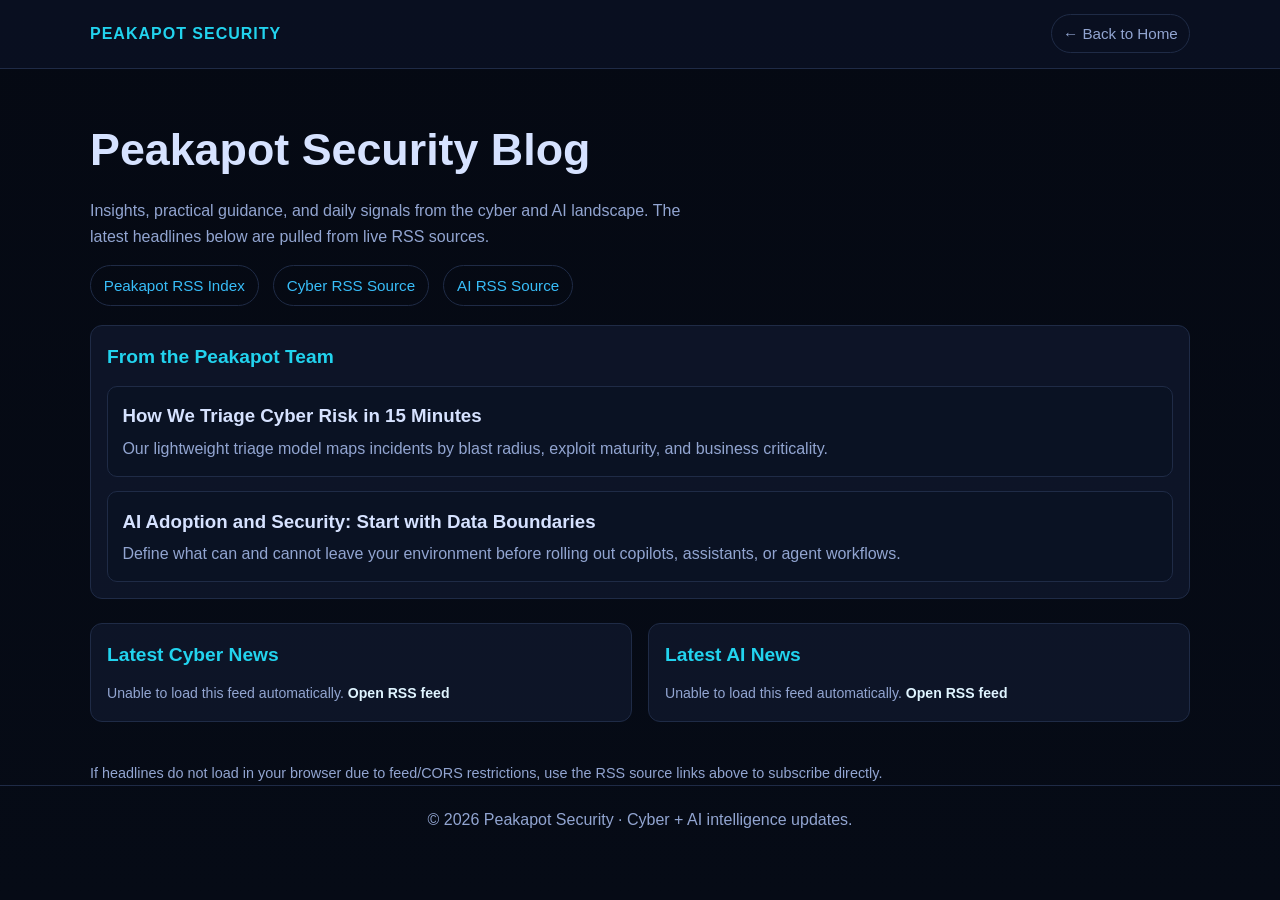
==== blog.html @ 41708db2 "Rebrand site to Peakapot Security and add blog/RSS/podcast sections" ====
<!DOCTYPE html>
<html lang="en">
<head>
  <meta charset="UTF-8" />
  <meta name="viewport" content="width=device-width, initial-scale=1.0" />
  <meta name="description" content="Peakapot Security blog with curated cyber and AI headlines via live RSS feeds." />
  <title>Peakapot Security Blog | Cyber & AI RSS</title>
  <style>
    :root {
      --bg: #060b16;
      --panel: #0f172a;
      --text: #d6e2ff;
      --muted: #92a5d1;
      --accent: #38bdf8;
      --accent-2: #22d3ee;
      --border: #1f2b46;
    }

    * {
      box-sizing: border-box;
      margin: 0;
      padding: 0;
      font-family: Arial, Helvetica, sans-serif;
    }

    body {
      background: linear-gradient(180deg, #050913, var(--bg));
      color: var(--text);
      line-height: 1.6;
      min-height: 100vh;
    }

    .container {
      width: min(1100px, 92%);
      margin: 0 auto;
    }

    header {
      border-bottom: 1px solid var(--border);
      background: rgba(10, 16, 33, 0.95);
      position: sticky;
      top: 0;
      z-index: 20;
    }

    .nav {
      display: flex;
      align-items: center;
      justify-content: space-between;
      padding: 0.9rem 0;
      gap: 1rem;
    }

    .logo {
      font-weight: 700;
      letter-spacing: 1px;
      color: var(--accent-2);
      text-transform: uppercase;
      text-decoration: none;
    }

    .nav-link {
      text-decoration: none;
      color: var(--muted);
      font-size: 0.95rem;
      padding: 0.4rem 0.7rem;
      border-radius: 999px;
      border: 1px solid var(--border);
    }

    .hero {
      padding: 2.8rem 0 1.2rem;
    }

    h1 {
      font-size: clamp(1.8rem, 4.5vw, 2.8rem);
      margin-bottom: 0.8rem;
    }

    .intro {
      color: var(--muted);
      max-width: 70ch;
      margin-bottom: 1rem;
    }

    .rss-links {
      display: flex;
      gap: 0.9rem;
      flex-wrap: wrap;
      margin-top: 0.8rem;
    }

    .rss-links a {
      color: var(--accent);
      text-decoration: none;
      border: 1px solid var(--border);
      border-radius: 999px;
      padding: 0.45rem 0.8rem;
      font-size: 0.95rem;
    }

    .rss-links a:hover {
      text-decoration: underline;
    }

    .grid {
      display: grid;
      grid-template-columns: repeat(2, minmax(0, 1fr));
      gap: 1rem;
      padding: 1.5rem 0 2.2rem;
    }

    .panel {
      background: rgba(15, 23, 42, 0.86);
      border: 1px solid var(--border);
      border-radius: 12px;
      padding: 1rem;
    }

    h2 {
      font-size: 1.2rem;
      margin-bottom: 0.7rem;
      color: var(--accent-2);
    }

    .feed-list {
      list-style: none;
      display: grid;
      gap: 0.8rem;
    }

    .feed-list li {
      border-top: 1px dashed rgba(146, 165, 209, 0.25);
      padding-top: 0.75rem;
    }

    .feed-list li:first-child {
      border-top: none;
      padding-top: 0;
    }

    .feed-list a {
      color: #dff4ff;
      text-decoration: none;
      font-weight: 700;
    }

    .feed-list a:hover {
      text-decoration: underline;
    }

    .meta {
      color: var(--muted);
      font-size: 0.88rem;
    }

    .small {
      color: var(--muted);
      font-size: 0.9rem;
      margin-top: 0.3rem;
    }

    .post-list {
      display: grid;
      gap: 0.9rem;
      margin-top: 0.8rem;
    }

    .post {
      border: 1px solid var(--border);
      border-radius: 10px;
      padding: 0.9rem;
      background: rgba(10, 18, 35, 0.86);
    }

    .post p {
      color: var(--muted);
      margin-top: 0.3rem;
    }

    footer {
      border-top: 1px solid var(--border);
      padding: 1.3rem 0 2rem;
      color: var(--muted);
      text-align: center;
    }

    @media (max-width: 840px) {
      .grid {
        grid-template-columns: 1fr;
      }
    }
  </style>
</head>
<body>
  <header>
    <div class="container nav">
      <a href="index.html" class="logo">Peakapot Security</a>
      <a class="nav-link" href="index.html">← Back to Home</a>
    </div>
  </header>

  <main class="container">
    <section class="hero">
      <h1>Peakapot Security Blog</h1>
      <p class="intro">
        Insights, practical guidance, and daily signals from the cyber and AI landscape.
        The latest headlines below are pulled from live RSS sources.
      </p>
      <div class="rss-links">
        <a href="news-feed.xml">Peakapot RSS Index</a>
        <a href="https://feeds.feedburner.com/TheHackersNews" target="_blank" rel="noopener noreferrer">Cyber RSS Source</a>
        <a href="https://www.artificialintelligence-news.com/feed/" target="_blank" rel="noopener noreferrer">AI RSS Source</a>
      </div>
    </section>

    <section class="panel">
      <h2>From the Peakapot Team</h2>
      <div class="post-list">
        <article class="post">
          <h3>How We Triage Cyber Risk in 15 Minutes</h3>
          <p>Our lightweight triage model maps incidents by blast radius, exploit maturity, and business criticality.</p>
        </article>
        <article class="post">
          <h3>AI Adoption and Security: Start with Data Boundaries</h3>
          <p>Define what can and cannot leave your environment before rolling out copilots, assistants, or agent workflows.</p>
        </article>
      </div>
    </section>

    <section class="grid">
      <article class="panel">
        <h2>Latest Cyber News</h2>
        <ul class="feed-list" id="cyber-feed">
          <li class="meta">Loading latest cyber headlines…</li>
        </ul>
      </article>
      <article class="panel">
        <h2>Latest AI News</h2>
        <ul class="feed-list" id="ai-feed">
          <li class="meta">Loading latest AI headlines…</li>
        </ul>
      </article>
    </section>
    <p class="small">If headlines do not load in your browser due to feed/CORS restrictions, use the RSS source links above to subscribe directly.</p>
  </main>

  <footer>
    &copy; 2026 Peakapot Security · Cyber + AI intelligence updates.
  </footer>

  <script>
    const feedTargets = [
      {
        elementId: 'cyber-feed',
        source: 'https://feeds.feedburner.com/TheHackersNews'
      },
      {
        elementId: 'ai-feed',
        source: 'https://www.artificialintelligence-news.com/feed/'
      }
    ];

    const renderItems = (listElement, items) => {
      if (!items || !items.length) {
        listElement.innerHTML = '<li class="meta">No items found right now.</li>';
        return;
      }

      listElement.innerHTML = items.slice(0, 5).map((item) => {
        const date = item.pubDate ? new Date(item.pubDate).toLocaleDateString() : 'Unknown date';
        return `
          <li>
            <a href="${item.link}" target="_blank" rel="noopener noreferrer">${item.title}</a>
            <p class="meta">${date}</p>
          </li>
        `;
      }).join('');
    };

    const loadFeed = async ({ elementId, source }) => {
      const listElement = document.getElementById(elementId);
      const endpoint = `https://api.rss2json.com/v1/api.json?rss_url=${encodeURIComponent(source)}`;

      try {
        const response = await fetch(endpoint);
        const data = await response.json();
        renderItems(listElement, data.items);
      } catch (error) {
        listElement.innerHTML = `<li class="meta">Unable to load this feed automatically. <a href="${source}" target="_blank" rel="noopener noreferrer">Open RSS feed</a></li>`;
      }
    };

    feedTargets.forEach(loadFeed);
  </script>
</body>
</html>
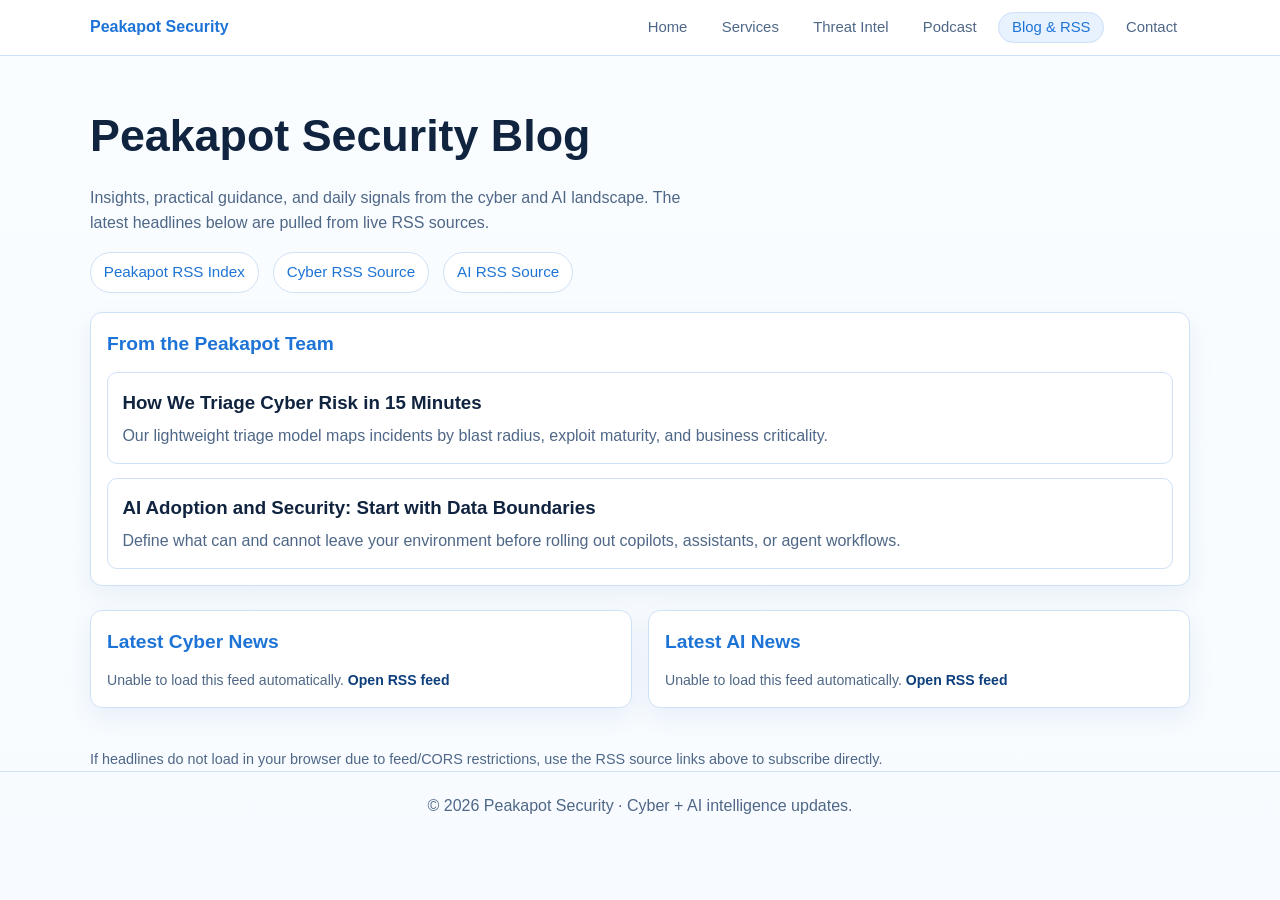
==== commit ebc70def: "Split one-page site into separate pages with light Everest-themed home" ====
--- a/blog.html
+++ b/blog.html
@@ -7,88 +7,56 @@
   <title>Peakapot Security Blog | Cyber & AI RSS</title>
   <style>
     :root {
-      --bg: #060b16;
-      --panel: #0f172a;
-      --text: #d6e2ff;
-      --muted: #92a5d1;
-      --accent: #38bdf8;
-      --accent-2: #22d3ee;
-      --border: #1f2b46;
+      --bg: #f7fbff;
+      --panel: #ffffff;
+      --text: #10233f;
+      --muted: #4f6787;
+      --accent: #1d74d6;
+      --accent-soft: #e8f2ff;
+      --border: #cfe1f7;
     }
 
     * {
       box-sizing: border-box;
       margin: 0;
       padding: 0;
-      font-family: Arial, Helvetica, sans-serif;
+      font-family: "Inter", "Segoe UI", Arial, sans-serif;
     }
 
     body {
-      background: linear-gradient(180deg, #050913, var(--bg));
+      background: linear-gradient(180deg, #fafdff, var(--bg));
       color: var(--text);
       line-height: 1.6;
       min-height: 100vh;
     }
 
-    .container {
-      width: min(1100px, 92%);
-      margin: 0 auto;
-    }
-
-    header {
-      border-bottom: 1px solid var(--border);
-      background: rgba(10, 16, 33, 0.95);
-      position: sticky;
-      top: 0;
-      z-index: 20;
-    }
-
-    .nav {
-      display: flex;
-      align-items: center;
-      justify-content: space-between;
-      padding: 0.9rem 0;
-      gap: 1rem;
-    }
-
-    .logo {
-      font-weight: 700;
-      letter-spacing: 1px;
-      color: var(--accent-2);
-      text-transform: uppercase;
-      text-decoration: none;
-    }
+    .container { width: min(1100px, 92%); margin: 0 auto; }
+
+    header { border-bottom: 1px solid var(--border); background: rgba(255,255,255,0.95); position: sticky; top: 0; z-index: 20; }
+
+    .nav { display: flex; align-items: center; justify-content: space-between; padding: 0.9rem 0; gap: 1rem; }
+
+    .logo { font-weight: 800; color: var(--accent); text-decoration: none; }
+
+    .nav-links { list-style: none; display: flex; gap: 0.55rem; flex-wrap: wrap; }
 
     .nav-link {
       text-decoration: none;
       color: var(--muted);
-      font-size: 0.95rem;
-      padding: 0.4rem 0.7rem;
+      font-size: 0.93rem;
+      padding: 0.4rem 0.8rem;
       border-radius: 999px;
-      border: 1px solid var(--border);
-    }
-
-    .hero {
-      padding: 2.8rem 0 1.2rem;
-    }
-
-    h1 {
-      font-size: clamp(1.8rem, 4.5vw, 2.8rem);
-      margin-bottom: 0.8rem;
-    }
-
-    .intro {
-      color: var(--muted);
-      max-width: 70ch;
-      margin-bottom: 1rem;
-    }
-
-    .rss-links {
-      display: flex;
-      gap: 0.9rem;
-      flex-wrap: wrap;
-      margin-top: 0.8rem;
-    }
+    }
+
+    .nav-link:hover, .nav-link.active { color: var(--accent); background: var(--accent-soft); border: 1px solid var(--border); }
+
+    .hero { padding: 2.8rem 0 1.2rem; }
+
+    h1 { font-size: clamp(1.8rem, 4.5vw, 2.8rem); margin-bottom: 0.8rem; }
+
+    .intro { color: var(--muted); max-width: 70ch; margin-bottom: 1rem; }
+
+    .rss-links { display: flex; gap: 0.9rem; flex-wrap: wrap; margin-top: 0.8rem; }
 
     .rss-links a {
       color: var(--accent);
@@ -97,98 +65,46 @@
       border-radius: 999px;
       padding: 0.45rem 0.8rem;
       font-size: 0.95rem;
-    }
-
-    .rss-links a:hover {
-      text-decoration: underline;
-    }
-
-    .grid {
-      display: grid;
-      grid-template-columns: repeat(2, minmax(0, 1fr));
-      gap: 1rem;
-      padding: 1.5rem 0 2.2rem;
-    }
+      background: #fff;
+    }
+
+    .grid { display: grid; grid-template-columns: repeat(2, minmax(0, 1fr)); gap: 1rem; padding: 1.5rem 0 2.2rem; }
 
     .panel {
-      background: rgba(15, 23, 42, 0.86);
+      background: var(--panel);
       border: 1px solid var(--border);
       border-radius: 12px;
       padding: 1rem;
-    }
-
-    h2 {
-      font-size: 1.2rem;
-      margin-bottom: 0.7rem;
-      color: var(--accent-2);
-    }
-
-    .feed-list {
-      list-style: none;
-      display: grid;
-      gap: 0.8rem;
-    }
-
-    .feed-list li {
-      border-top: 1px dashed rgba(146, 165, 209, 0.25);
-      padding-top: 0.75rem;
-    }
-
-    .feed-list li:first-child {
-      border-top: none;
-      padding-top: 0;
-    }
-
-    .feed-list a {
-      color: #dff4ff;
-      text-decoration: none;
-      font-weight: 700;
-    }
-
-    .feed-list a:hover {
-      text-decoration: underline;
-    }
-
-    .meta {
-      color: var(--muted);
-      font-size: 0.88rem;
-    }
-
-    .small {
-      color: var(--muted);
-      font-size: 0.9rem;
-      margin-top: 0.3rem;
-    }
-
-    .post-list {
-      display: grid;
-      gap: 0.9rem;
-      margin-top: 0.8rem;
-    }
-
-    .post {
-      border: 1px solid var(--border);
-      border-radius: 10px;
-      padding: 0.9rem;
-      background: rgba(10, 18, 35, 0.86);
-    }
-
-    .post p {
-      color: var(--muted);
-      margin-top: 0.3rem;
-    }
-
-    footer {
-      border-top: 1px solid var(--border);
-      padding: 1.3rem 0 2rem;
-      color: var(--muted);
-      text-align: center;
-    }
+      box-shadow: 0 8px 24px rgba(24, 86, 158, 0.08);
+    }
+
+    h2 { font-size: 1.2rem; margin-bottom: 0.7rem; color: var(--accent); }
+
+    .feed-list { list-style: none; display: grid; gap: 0.8rem; }
+
+    .feed-list li { border-top: 1px dashed #d6e6fa; padding-top: 0.75rem; }
+
+    .feed-list li:first-child { border-top: none; padding-top: 0; }
+
+    .feed-list a { color: #0e3f7d; text-decoration: none; font-weight: 700; }
+
+    .feed-list a:hover { text-decoration: underline; }
+
+    .meta { color: var(--muted); font-size: 0.88rem; }
+
+    .small { color: var(--muted); font-size: 0.9rem; margin-top: 0.3rem; }
+
+    .post-list { display: grid; gap: 0.9rem; margin-top: 0.8rem; }
+
+    .post { border: 1px solid var(--border); border-radius: 10px; padding: 0.9rem; background: #fff; }
+
+    .post p { color: var(--muted); margin-top: 0.3rem; }
+
+    footer { border-top: 1px solid var(--border); padding: 1.3rem 0 2rem; color: var(--muted); text-align: center; }
 
     @media (max-width: 840px) {
-      .grid {
-        grid-template-columns: 1fr;
-      }
+      .grid { grid-template-columns: 1fr; }
+      .nav { flex-direction: column; align-items: flex-start; }
     }
   </style>
 </head>
@@ -196,7 +112,14 @@
   <header>
     <div class="container nav">
       <a href="index.html" class="logo">Peakapot Security</a>
-      <a class="nav-link" href="index.html">← Back to Home</a>
+      <ul class="nav-links">
+        <li><a class="nav-link" href="index.html">Home</a></li>
+        <li><a class="nav-link" href="services.html">Services</a></li>
+        <li><a class="nav-link" href="threat-intel.html">Threat Intel</a></li>
+        <li><a class="nav-link" href="podcast.html">Podcast</a></li>
+        <li><a class="nav-link active" href="blog.html">Blog & RSS</a></li>
+        <li><a class="nav-link" href="contact.html">Contact</a></li>
+      </ul>
     </div>
   </header>
 
@@ -251,14 +174,8 @@
 
   <script>
     const feedTargets = [
-      {
-        elementId: 'cyber-feed',
-        source: 'https://feeds.feedburner.com/TheHackersNews'
-      },
-      {
-        elementId: 'ai-feed',
-        source: 'https://www.artificialintelligence-news.com/feed/'
-      }
+      { elementId: 'cyber-feed', source: 'https://feeds.feedburner.com/TheHackersNews' },
+      { elementId: 'ai-feed', source: 'https://www.artificialintelligence-news.com/feed/' }
     ];
 
     const renderItems = (listElement, items) => {
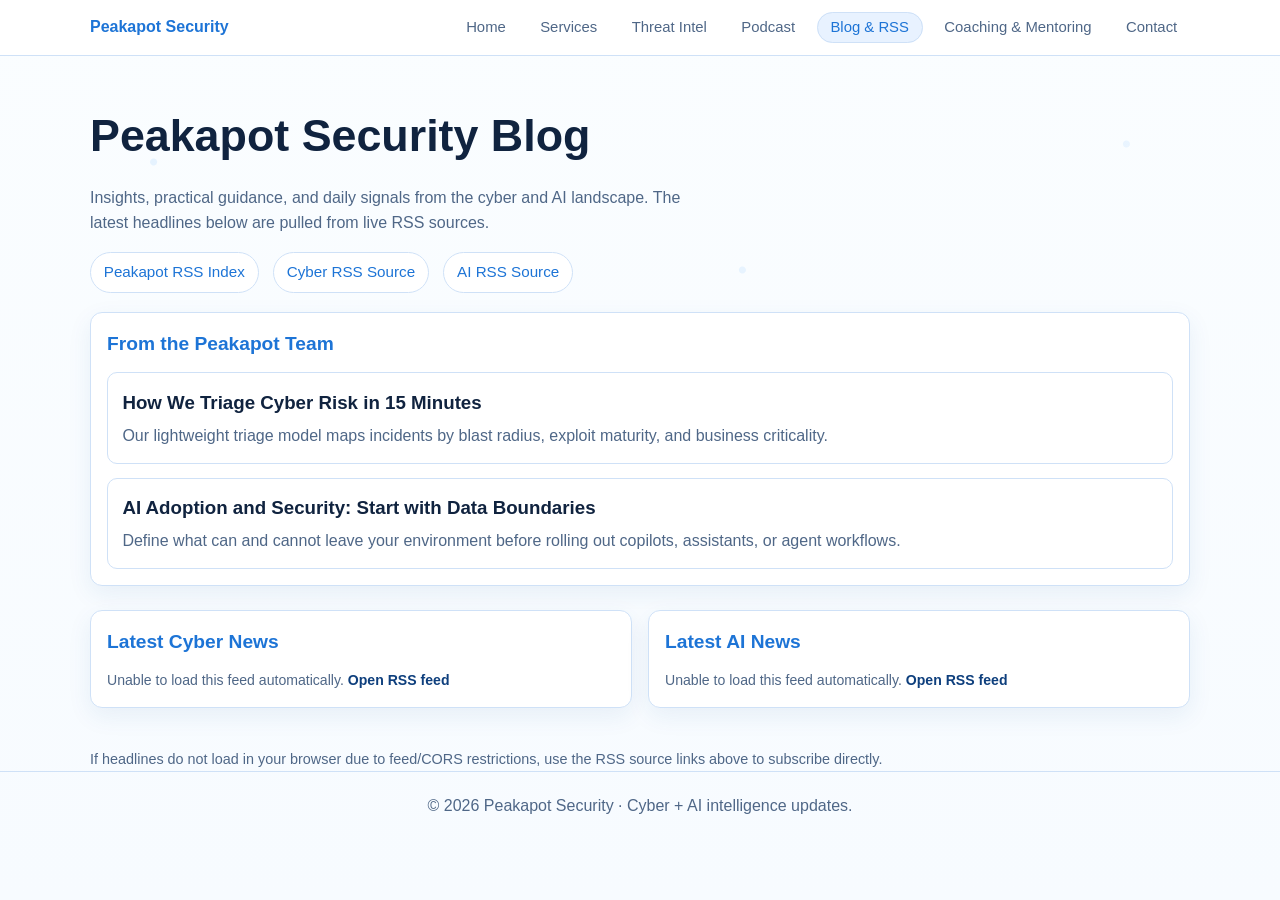
==== commit f7d4730c: "Add AI security theme and coaching mentoring page" ====
--- a/blog.html
+++ b/blog.html
@@ -102,6 +102,21 @@
 
     footer { border-top: 1px solid var(--border); padding: 1.3rem 0 2rem; color: var(--muted); text-align: center; }
 
+
+    .data-points {
+      position: fixed;
+      inset: 0;
+      pointer-events: none;
+      z-index: -1;
+      opacity: 0.5;
+      background-image:
+        radial-gradient(circle at 12% 18%, rgba(75, 164, 255, 0.22) 0 3px, transparent 4px),
+        radial-gradient(circle at 28% 72%, rgba(75, 164, 255, 0.22) 0 3px, transparent 4px),
+        radial-gradient(circle at 58% 30%, rgba(75, 164, 255, 0.2) 0 3px, transparent 4px),
+        radial-gradient(circle at 76% 62%, rgba(75, 164, 255, 0.2) 0 3px, transparent 4px),
+        radial-gradient(circle at 88% 16%, rgba(75, 164, 255, 0.18) 0 3px, transparent 4px);
+    }
+
     @media (max-width: 840px) {
       .grid { grid-template-columns: 1fr; }
       .nav { flex-direction: column; align-items: flex-start; }
@@ -109,6 +124,7 @@
   </style>
 </head>
 <body>
+  <div class="data-points" aria-hidden="true"></div>
   <header>
     <div class="container nav">
       <a href="index.html" class="logo">Peakapot Security</a>
@@ -118,6 +134,7 @@
         <li><a class="nav-link" href="threat-intel.html">Threat Intel</a></li>
         <li><a class="nav-link" href="podcast.html">Podcast</a></li>
         <li><a class="nav-link active" href="blog.html">Blog & RSS</a></li>
+        <li><a class="nav-link" href="coaching-mentoring.html">Coaching & Mentoring</a></li>
         <li><a class="nav-link" href="contact.html">Contact</a></li>
       </ul>
     </div>
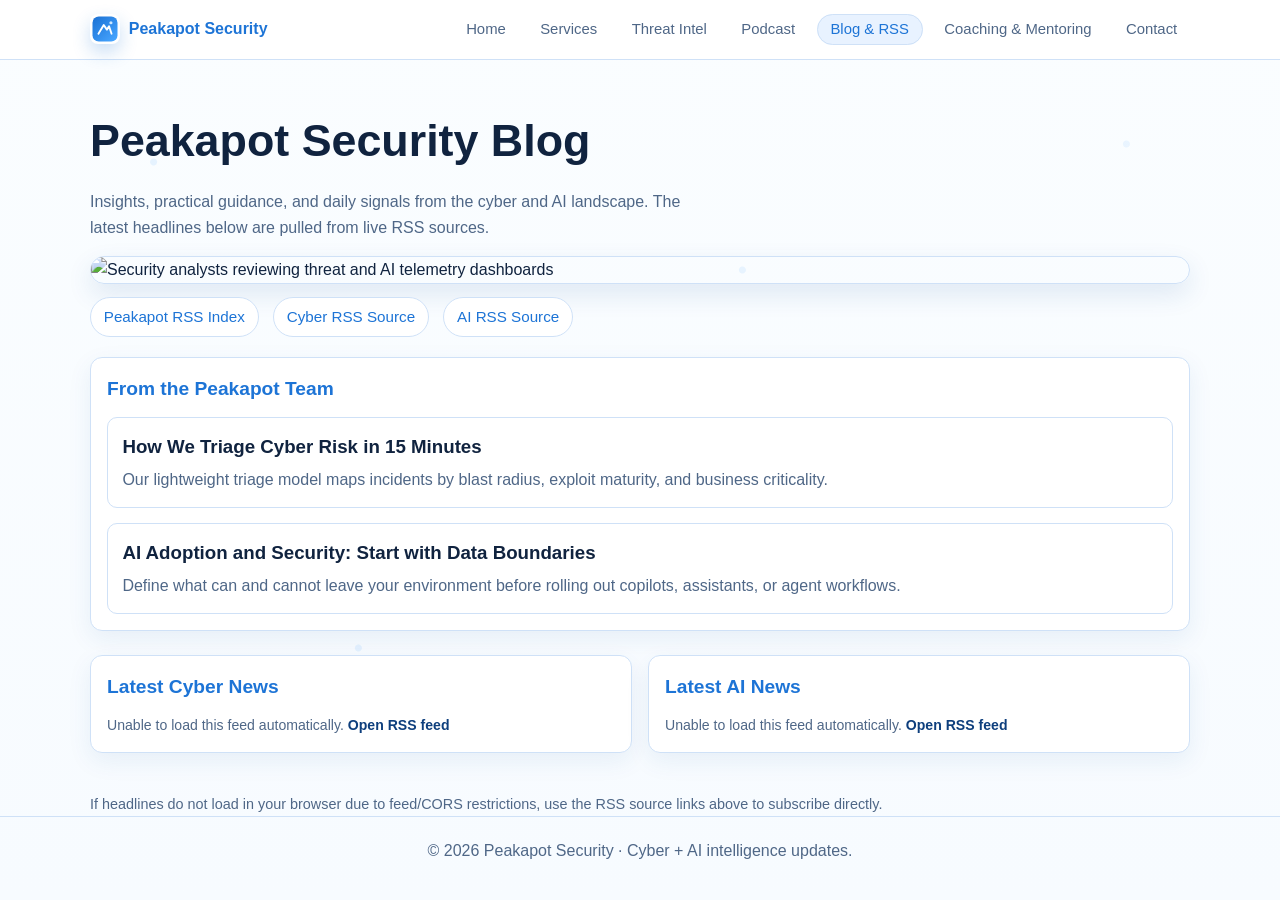
==== commit 36c2a7e6: "Add sitewide logo and imagery across all pages" ====
--- a/blog.html
+++ b/blog.html
@@ -38,6 +38,10 @@
 
     .logo { font-weight: 800; color: var(--accent); text-decoration: none; }
 
+    .logo { display: inline-flex; align-items: center; gap: 0.55rem; }
+    .logo img { width: 30px; height: 30px; border-radius: 8px; box-shadow: 0 8px 18px rgba(29,116,214,0.24); }
+    .logo span { line-height: 1; }
+
     .nav-links { list-style: none; display: flex; gap: 0.55rem; flex-wrap: wrap; }
 
     .nav-link {
@@ -51,6 +55,15 @@
     .nav-link:hover, .nav-link.active { color: var(--accent); background: var(--accent-soft); border: 1px solid var(--border); }
 
     .hero { padding: 2.8rem 0 1.2rem; }
+    .hero-visual {
+      margin-top: 1rem;
+      border-radius: 14px;
+      overflow: hidden;
+      border: 1px solid var(--border);
+      box-shadow: 0 10px 26px rgba(24, 86, 158, 0.12);
+      max-height: 320px;
+    }
+    .hero-visual img { width: 100%; height: 100%; object-fit: cover; display: block; }
 
     h1 { font-size: clamp(1.8rem, 4.5vw, 2.8rem); margin-bottom: 0.8rem; }
 
@@ -127,7 +140,7 @@
   <div class="data-points" aria-hidden="true"></div>
   <header>
     <div class="container nav">
-      <a href="index.html" class="logo">Peakapot Security</a>
+      <a href="index.html" class="logo"><img src="assets/logo.svg" alt="Peakapot Security logo" /><span>Peakapot Security</span></a>
       <ul class="nav-links">
         <li><a class="nav-link" href="index.html">Home</a></li>
         <li><a class="nav-link" href="services.html">Services</a></li>
@@ -147,6 +160,9 @@
         Insights, practical guidance, and daily signals from the cyber and AI landscape.
         The latest headlines below are pulled from live RSS sources.
       </p>
+      <div class="hero-visual" aria-label="Security operations center">
+        <img src="https://images.unsplash.com/photo-1563206767-5b18f218e8de?auto=format&fit=crop&w=1400&q=80" alt="Security analysts reviewing threat and AI telemetry dashboards" />
+      </div>
       <div class="rss-links">
         <a href="news-feed.xml">Peakapot RSS Index</a>
         <a href="https://feeds.feedburner.com/TheHackersNews" target="_blank" rel="noopener noreferrer">Cyber RSS Source</a>
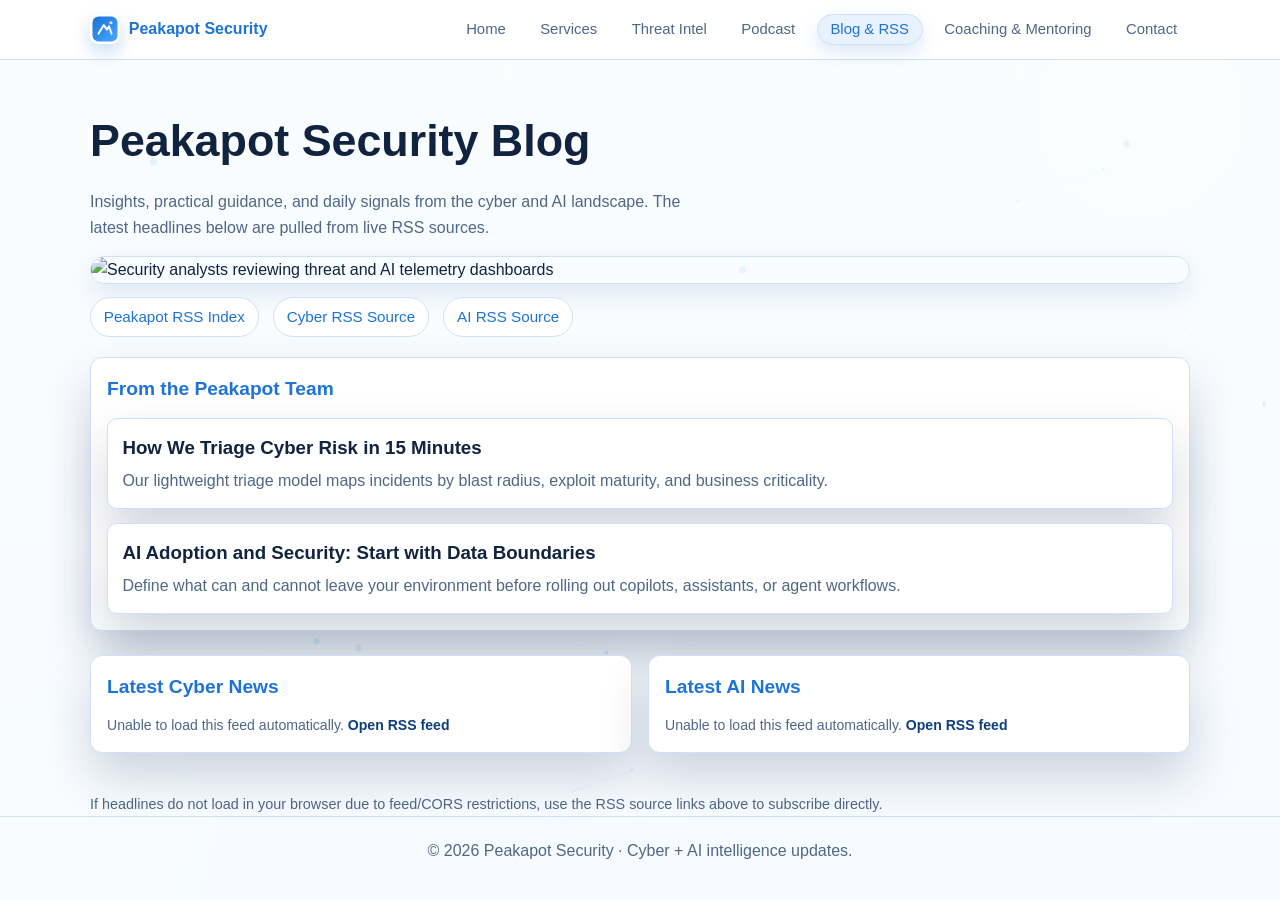
==== commit 1ff4b2df: "Add professional 3D visual layer across all site pages" ====
--- a/blog.html
+++ b/blog.html
@@ -135,6 +135,7 @@
       .nav { flex-direction: column; align-items: flex-start; }
     }
   </style>
+  <link rel="stylesheet" href="assets/professional-3d.css" />
 </head>
 <body>
   <div class="data-points" aria-hidden="true"></div>
@@ -243,5 +244,6 @@
 
     feedTargets.forEach(loadFeed);
   </script>
+  <script src="assets/professional-3d.js" defer></script>
 </body>
 </html>
--- a/assets/professional-3d.css
+++ b/assets/professional-3d.css
@@ -0,0 +1,138 @@
+:root {
+  --pro-shadow: 0 24px 48px rgba(7, 32, 66, 0.18);
+  --pro-glow: radial-gradient(circle at 30% 20%, rgba(128, 206, 255, 0.32), transparent 60%);
+}
+
+body {
+  position: relative;
+  overflow-x: hidden;
+}
+
+body::before,
+body::after {
+  content: "";
+  position: fixed;
+  width: min(38vw, 540px);
+  aspect-ratio: 1;
+  border-radius: 50%;
+  filter: blur(16px);
+  z-index: -2;
+  pointer-events: none;
+  mix-blend-mode: screen;
+}
+
+body::before {
+  top: -14vh;
+  right: -8vw;
+  background: radial-gradient(circle, rgba(66, 179, 255, 0.42) 0%, rgba(102, 90, 255, 0.18) 45%, transparent 72%);
+}
+
+body::after {
+  bottom: -20vh;
+  left: -14vw;
+  background: radial-gradient(circle, rgba(108, 242, 255, 0.32) 0%, rgba(42, 118, 227, 0.18) 52%, transparent 72%);
+}
+
+.hero-image,
+.card,
+.panel,
+.pod,
+.path,
+.model-card,
+.testimonial-card,
+.post,
+.logo-tile {
+  position: relative;
+  transform-style: preserve-3d;
+  transition: transform 180ms ease, box-shadow 180ms ease, border-color 180ms ease;
+  will-change: transform;
+}
+
+.hero-image::after,
+.card::after,
+.panel::after,
+.pod::after,
+.path::after,
+.model-card::after,
+.testimonial-card::after,
+.post::after,
+.logo-tile::after {
+  content: "";
+  position: absolute;
+  inset: 0;
+  border-radius: inherit;
+  background: linear-gradient(120deg, rgba(255, 255, 255, 0.18), transparent 40%);
+  opacity: 0;
+  transition: opacity 180ms ease;
+  pointer-events: none;
+}
+
+.is-3d-ready {
+  box-shadow: var(--pro-shadow);
+}
+
+.is-3d-ready:hover,
+.is-3d-ready:focus-within {
+  border-color: rgba(151, 208, 255, 0.88) !important;
+}
+
+.is-3d-ready:hover::after,
+.is-3d-ready:focus-within::after {
+  opacity: 1;
+}
+
+.nav-link {
+  backdrop-filter: blur(6px);
+}
+
+.nav-link:hover,
+.nav-link.active {
+  box-shadow: 0 8px 18px rgba(29, 116, 214, 0.15);
+}
+
+h1 {
+  text-wrap: balance;
+}
+
+.btn,
+.link,
+button.btn,
+input[type="submit"] {
+  transform: translateZ(0);
+  transition: transform 180ms ease, box-shadow 180ms ease;
+}
+
+.btn:hover,
+.link:hover,
+button.btn:hover,
+input[type="submit"]:hover {
+  transform: translateY(-2px);
+  box-shadow: 0 14px 26px rgba(27, 98, 188, 0.26);
+}
+
+.pro-3d-canvas {
+  position: fixed;
+  inset: 0;
+  width: 100%;
+  height: 100%;
+  pointer-events: none;
+  z-index: -3;
+  opacity: 0.58;
+}
+
+@media (prefers-reduced-motion: reduce) {
+  .is-3d-ready,
+  .btn,
+  .link,
+  button.btn,
+  input[type="submit"] {
+    transition: none !important;
+    transform: none !important;
+  }
+
+  .pro-3d-canvas,
+  body::before,
+  body::after {
+    display: none;
+  }
+}
